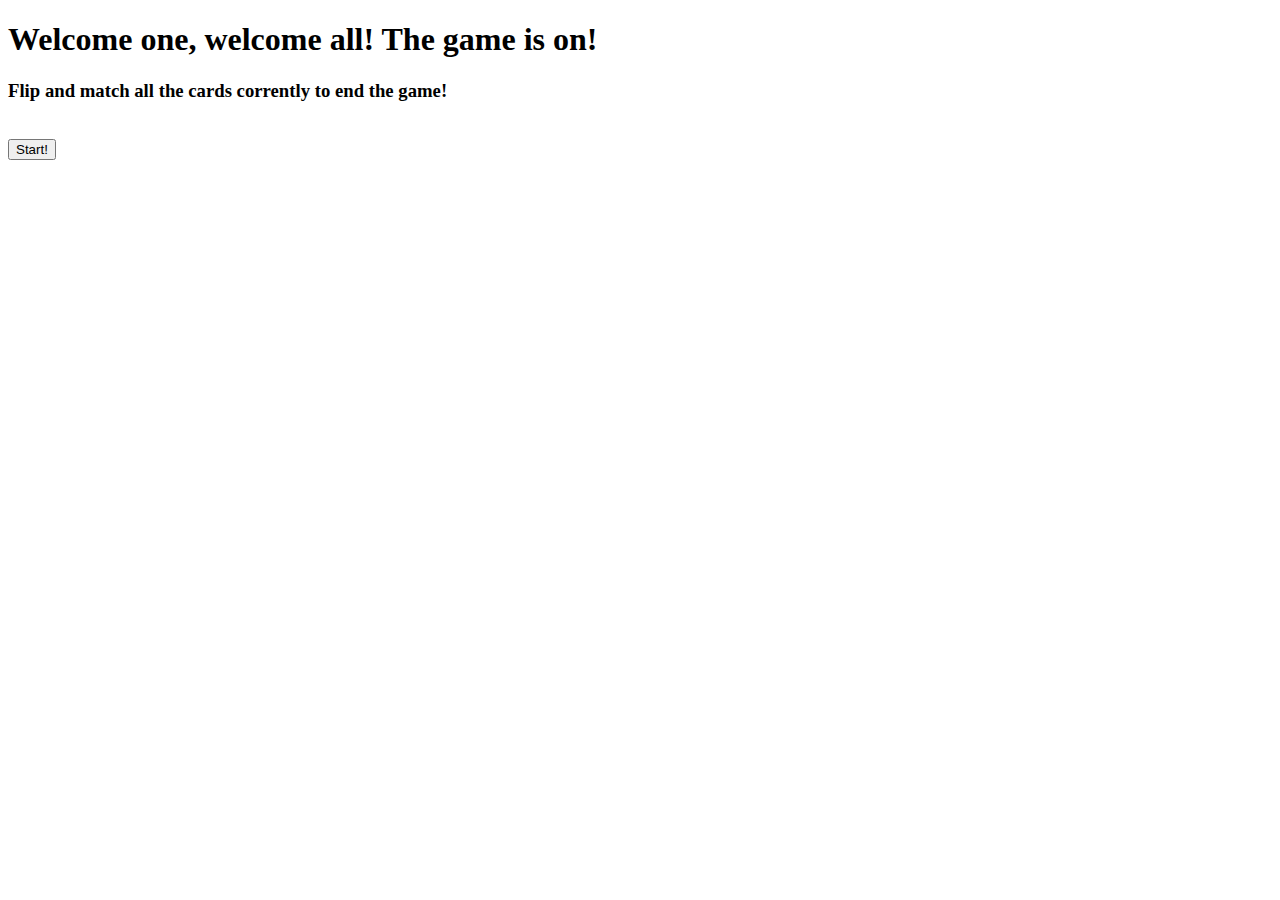
==== homepage.html @ bfe75125 "Add files via upload" ====
<!DOCTYPE html>
<html lang="en">
<head>
    <meta charset="UTF-8">
    <meta name="viewport" content="width=device-width, initial-scale=1.0">
    <title>HomePage</title>
</head>
<body>
    <h1>Welcome one, welcome all! The game is on!</h1>
    <h3>Flip and match all the cards corrently to end the game!</h3>
    </br>
    <div class="buttons">
        <button class="button" onclick="window.location.href='index.html';">Start!</button>
    </div>
</body>
</html>
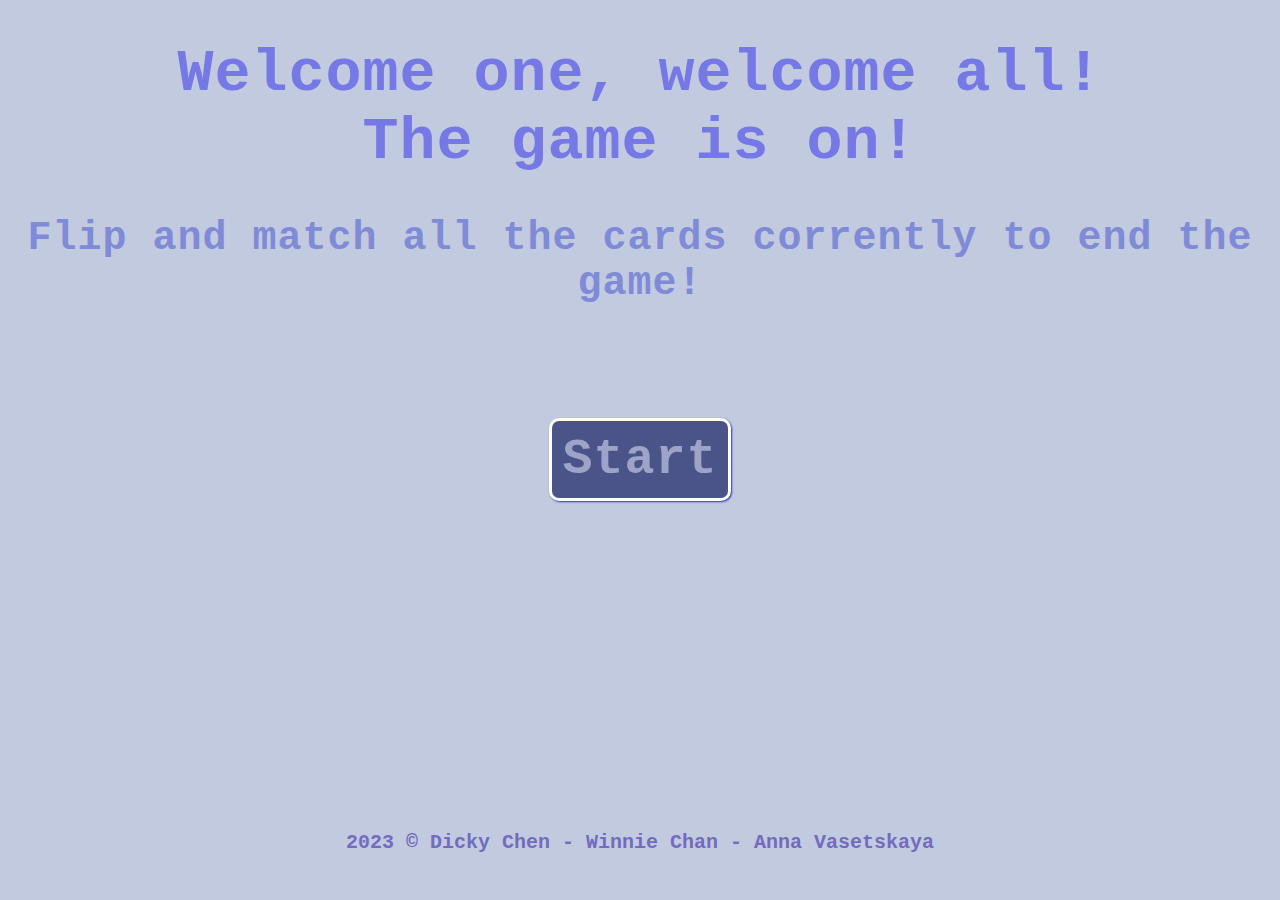
==== commit 12de18fd: "Add files via upload" ====
--- a/homepage.html
+++ b/homepage.html
@@ -4,13 +4,63 @@
     <meta charset="UTF-8">
     <meta name="viewport" content="width=device-width, initial-scale=1.0">
     <title>HomePage</title>
+    <style>
+        body {
+            background-color: rgb(193, 202, 222);
+        }
+        h1 {
+            font-family: "Lucida Console", 	"Courier New", monospace;
+            font-size: 60px;
+            letter-spacing: 1px;
+            text-align: center;
+            font-weight: bold;
+            color: rgb(118, 120, 230);
+        }
+
+        h3 {
+            font-family: "Lucida Console", 	"Courier New", monospace;
+            font-size: 40px;
+            font-weight: bold;
+            letter-spacing: 1px;
+            text-align: center;
+            color: rgb(128, 139, 216);
+        }
+
+        .buttons {
+            text-align: center;
+        }
+
+        .button {
+            font-family: "Lucida Console", 	"Courier New", monospace;
+            letter-spacing: 1px;
+            font-weight: bold;
+            font-size: 50px;
+            border: 3px solid rgba(255, 255, 255);
+            background-color: rgb(74, 84, 137);
+            box-shadow: 1px 1px 2px rgba(49, 49, 185);
+            color: rgb(157, 164, 199);
+            border-radius: 10px 10px;
+            padding: 10px;
+            cursor: pointer;
+        }
+
+        footer {
+            font-family: "Lucida Console", 	"Courier New", monospace;
+            font-size: 20px;
+            font-weight: bold;
+            text-align: center;
+            color: rgb(115, 107, 191);
+            padding-top: 330px;
+        }
+    </style>
 </head>
 <body>
-    <h1>Welcome one, welcome all! The game is on!</h1>
+    <h1>Welcome one, welcome all!</br>The game is on!</h1>
     <h3>Flip and match all the cards corrently to end the game!</h3>
-    </br>
+    </br></br></br></br>
     <div class="buttons">
-        <button class="button" onclick="window.location.href='index.html';">Start!</button>
+        <button class="button" onclick="window.location.href='index.html';">Start</button>
     </div>
+    <footer>2023 &copy; Dicky Chen - Winnie Chan - Anna Vasetskaya</footer>
 </body>
 </html>